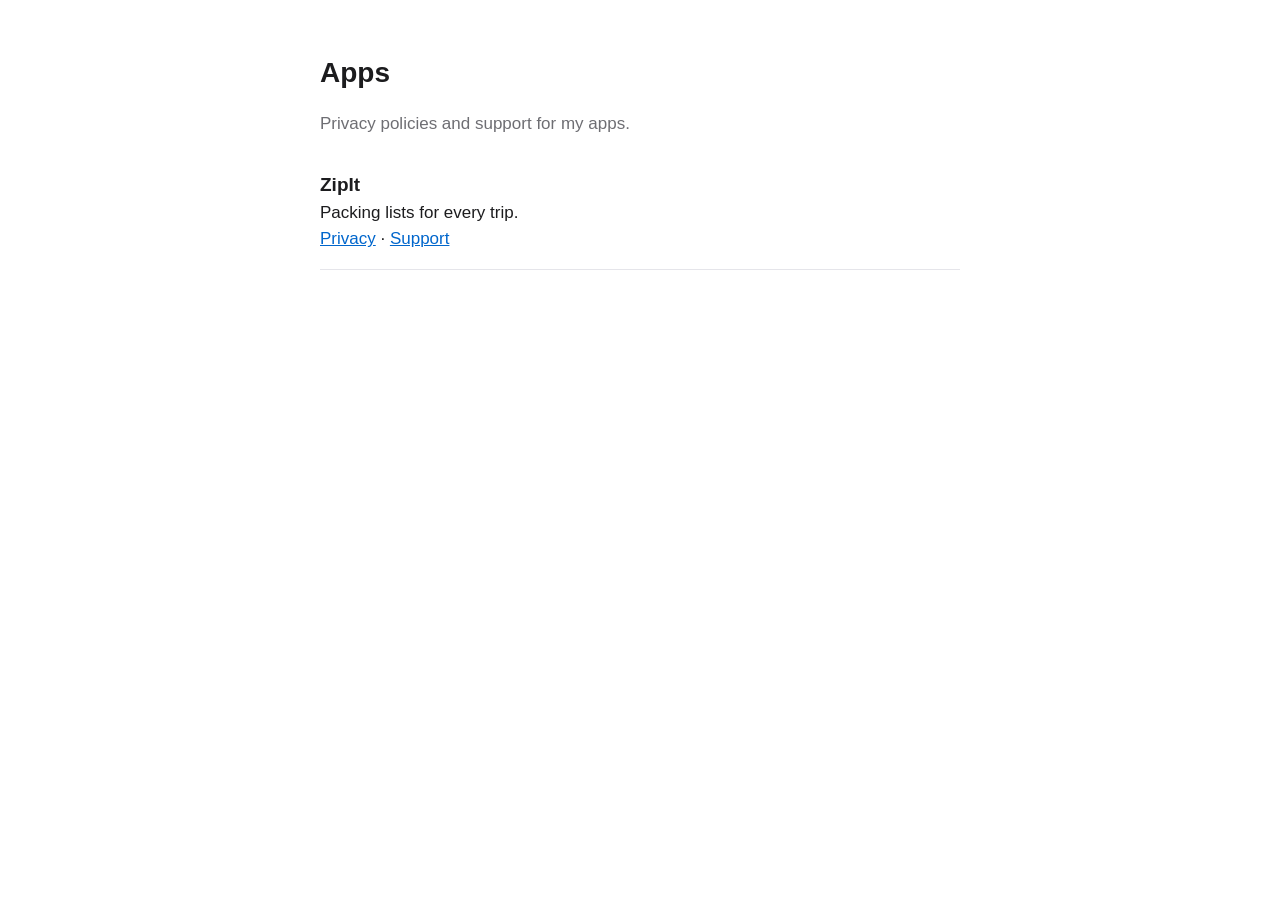
==== index.html @ a328012d "Add public site with ZipIt privacy and support pages Co-Authored-By: Claude Opus 5.5 <noreply@anthro" ====
<!doctype html>
<html lang="en">
<head>
<meta charset="utf-8">
<meta name="viewport" content="width=device-width, initial-scale=1">
<title>Will Whipple Apps</title>
<link rel="stylesheet" href="/assets/style.css">
</head>
<body>
<main>
  <h1>Apps</h1>
  <p class="muted">Privacy policies and support for my apps.</p>
  <ul class="apps">
    <li>
      <strong>ZipIt</strong><br>
      Packing lists for every trip.<br>
      <a href="/zipit/privacy/">Privacy</a> · <a href="/zipit/support/">Support</a>
    </li>
  </ul>
</main>
</body>
</html>
---- assets/style.css ----
:root { --bg: #ffffff; --fg: #1c1c1e; --muted: #6e6e73; --link: #0066cc; --rule: #e5e5ea; }
@media (prefers-color-scheme: dark) {
  :root { --bg: #000000; --fg: #f2f2f7; --muted: #98989d; --link: #4da3ff; --rule: #38383a; }
}
body { background: var(--bg); color: var(--fg); font: 17px/1.55 -apple-system, BlinkMacSystemFont, "Helvetica Neue", sans-serif; margin: 0; padding: 32px 16px 64px; }
main { max-width: 640px; margin: 0 auto; }
h1 { font-size: 28px; margin-bottom: 4px; }
h2 { font-size: 19px; margin-top: 32px; }
.date, .muted { color: var(--muted); }
.date { margin-top: 0; }
a { color: var(--link); }
nav { font-size: 15px; margin-bottom: 24px; }
ul.apps { list-style: none; padding: 0; }
ul.apps li { padding: 16px 0; border-bottom: 1px solid var(--rule); }
ul.apps strong { font-size: 19px; }
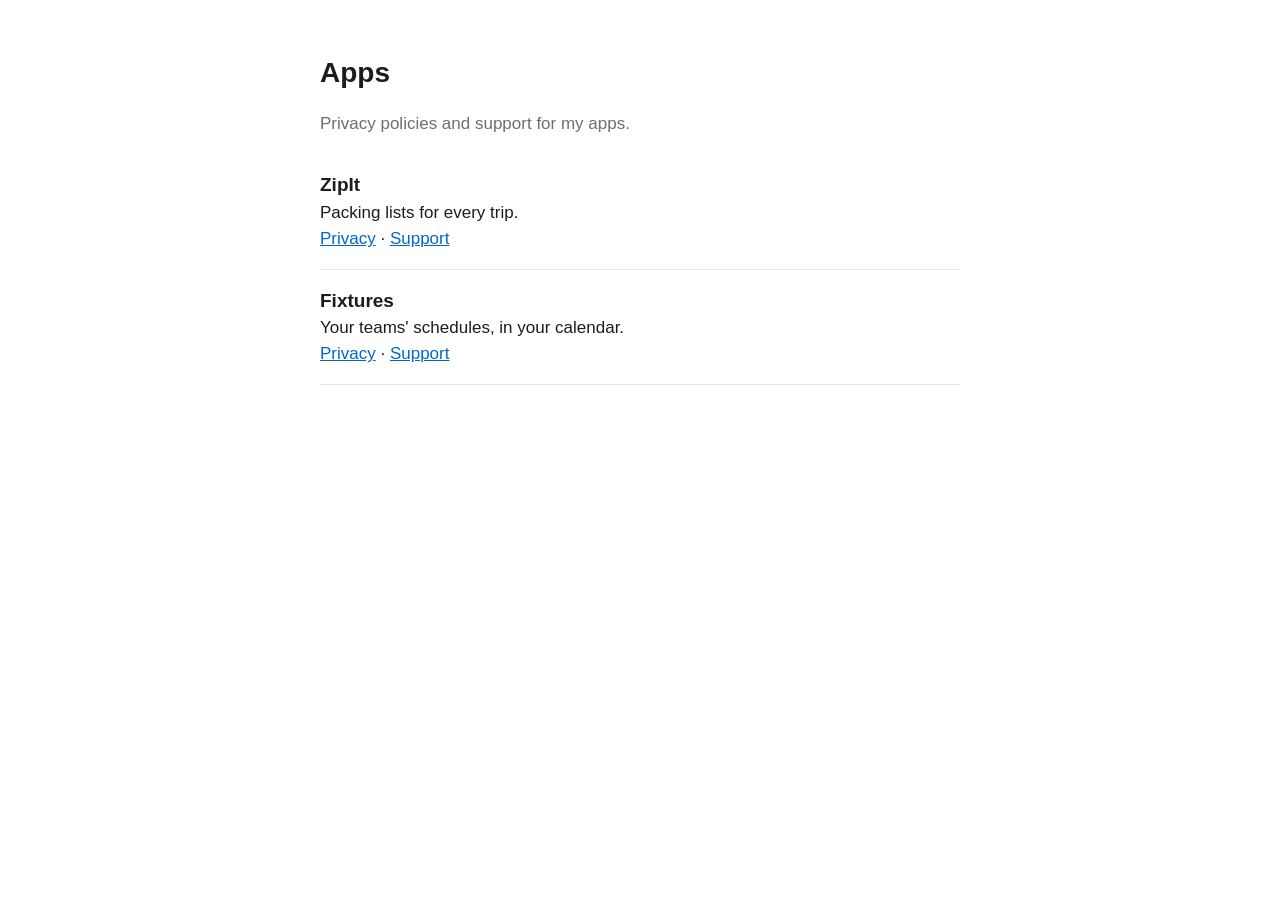
==== commit e9a28f85: "Add Fixtures privacy and support pages Co-Authored-By: Claude Opus 5.5 <noreply@anthropic.com>" ====
--- a/index.html
+++ b/index.html
@@ -16,6 +16,11 @@
       Packing lists for every trip.<br>
       <a href="/zipit/privacy/">Privacy</a> · <a href="/zipit/support/">Support</a>
     </li>
+    <li>
+      <strong>Fixtures</strong><br>
+      Your teams' schedules, in your calendar.<br>
+      <a href="/fixtures/privacy/">Privacy</a> · <a href="/fixtures/support/">Support</a>
+    </li>
   </ul>
 </main>
 </body>
